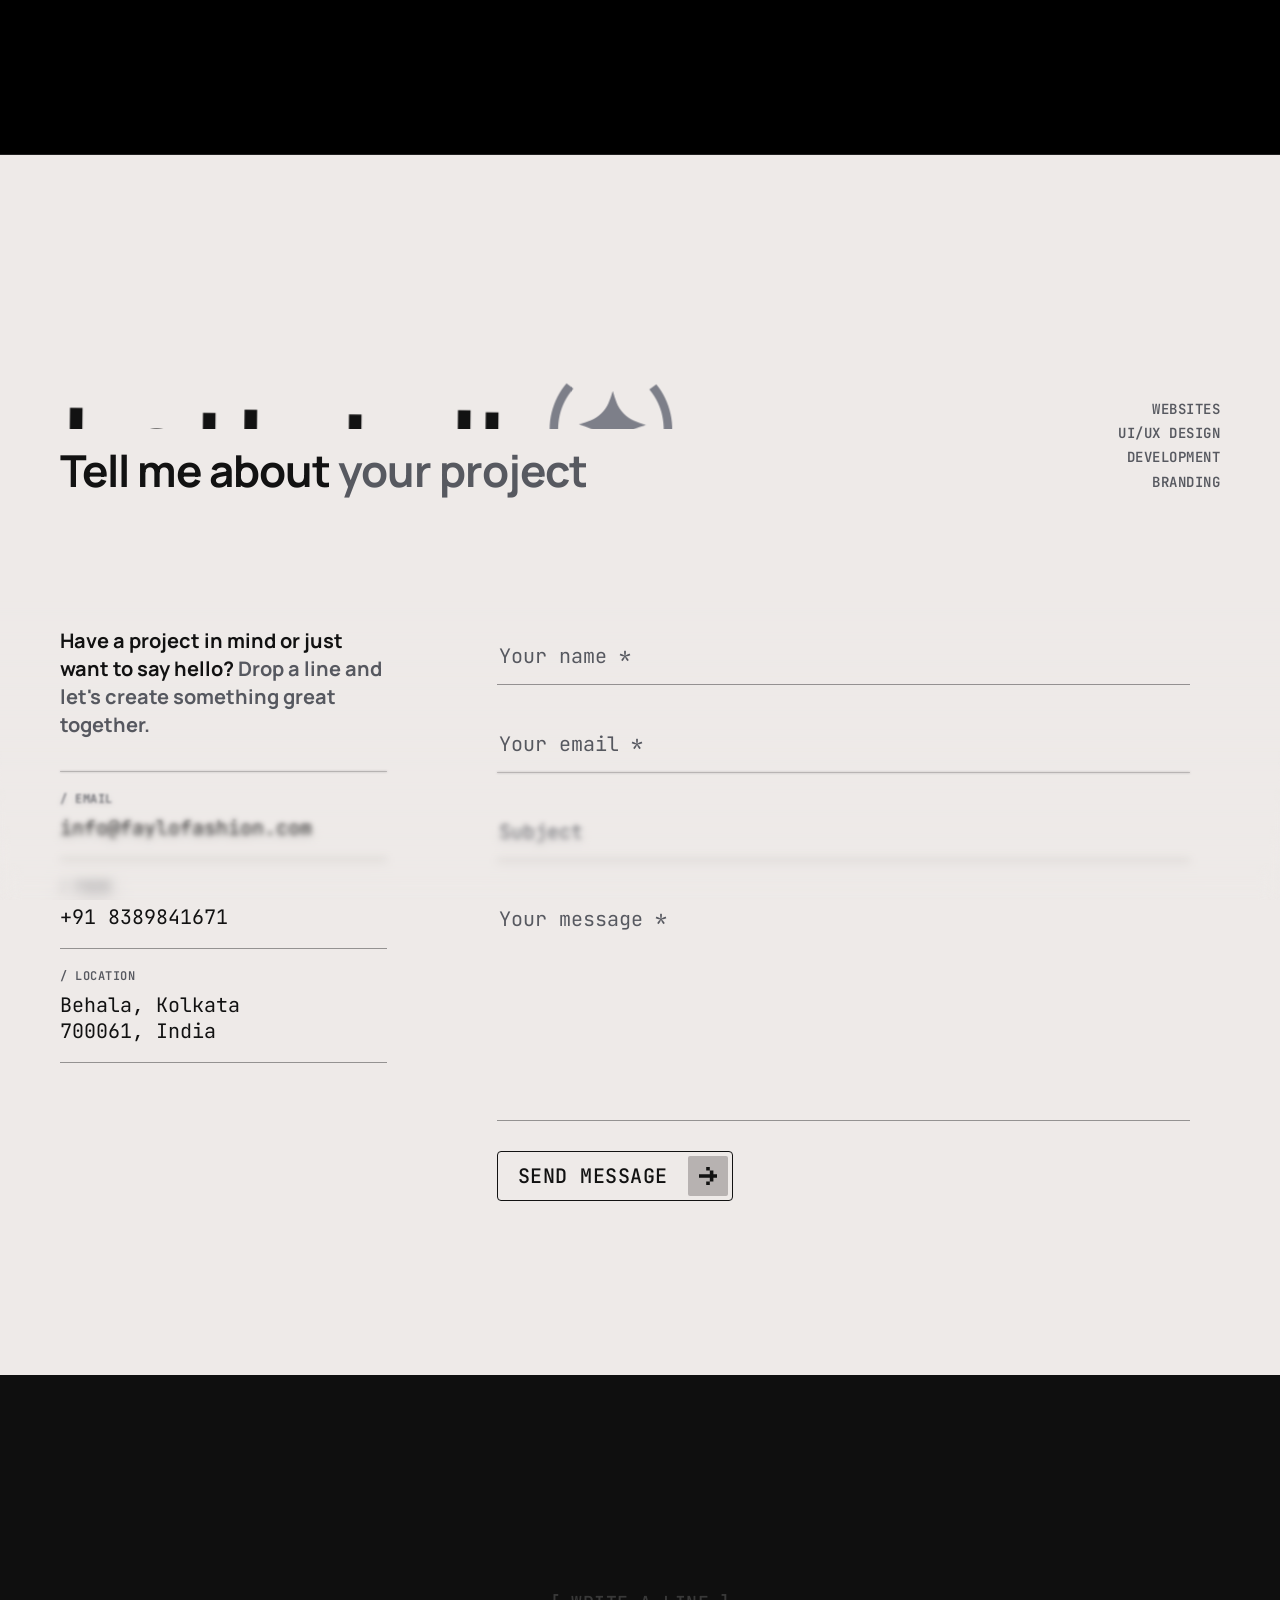
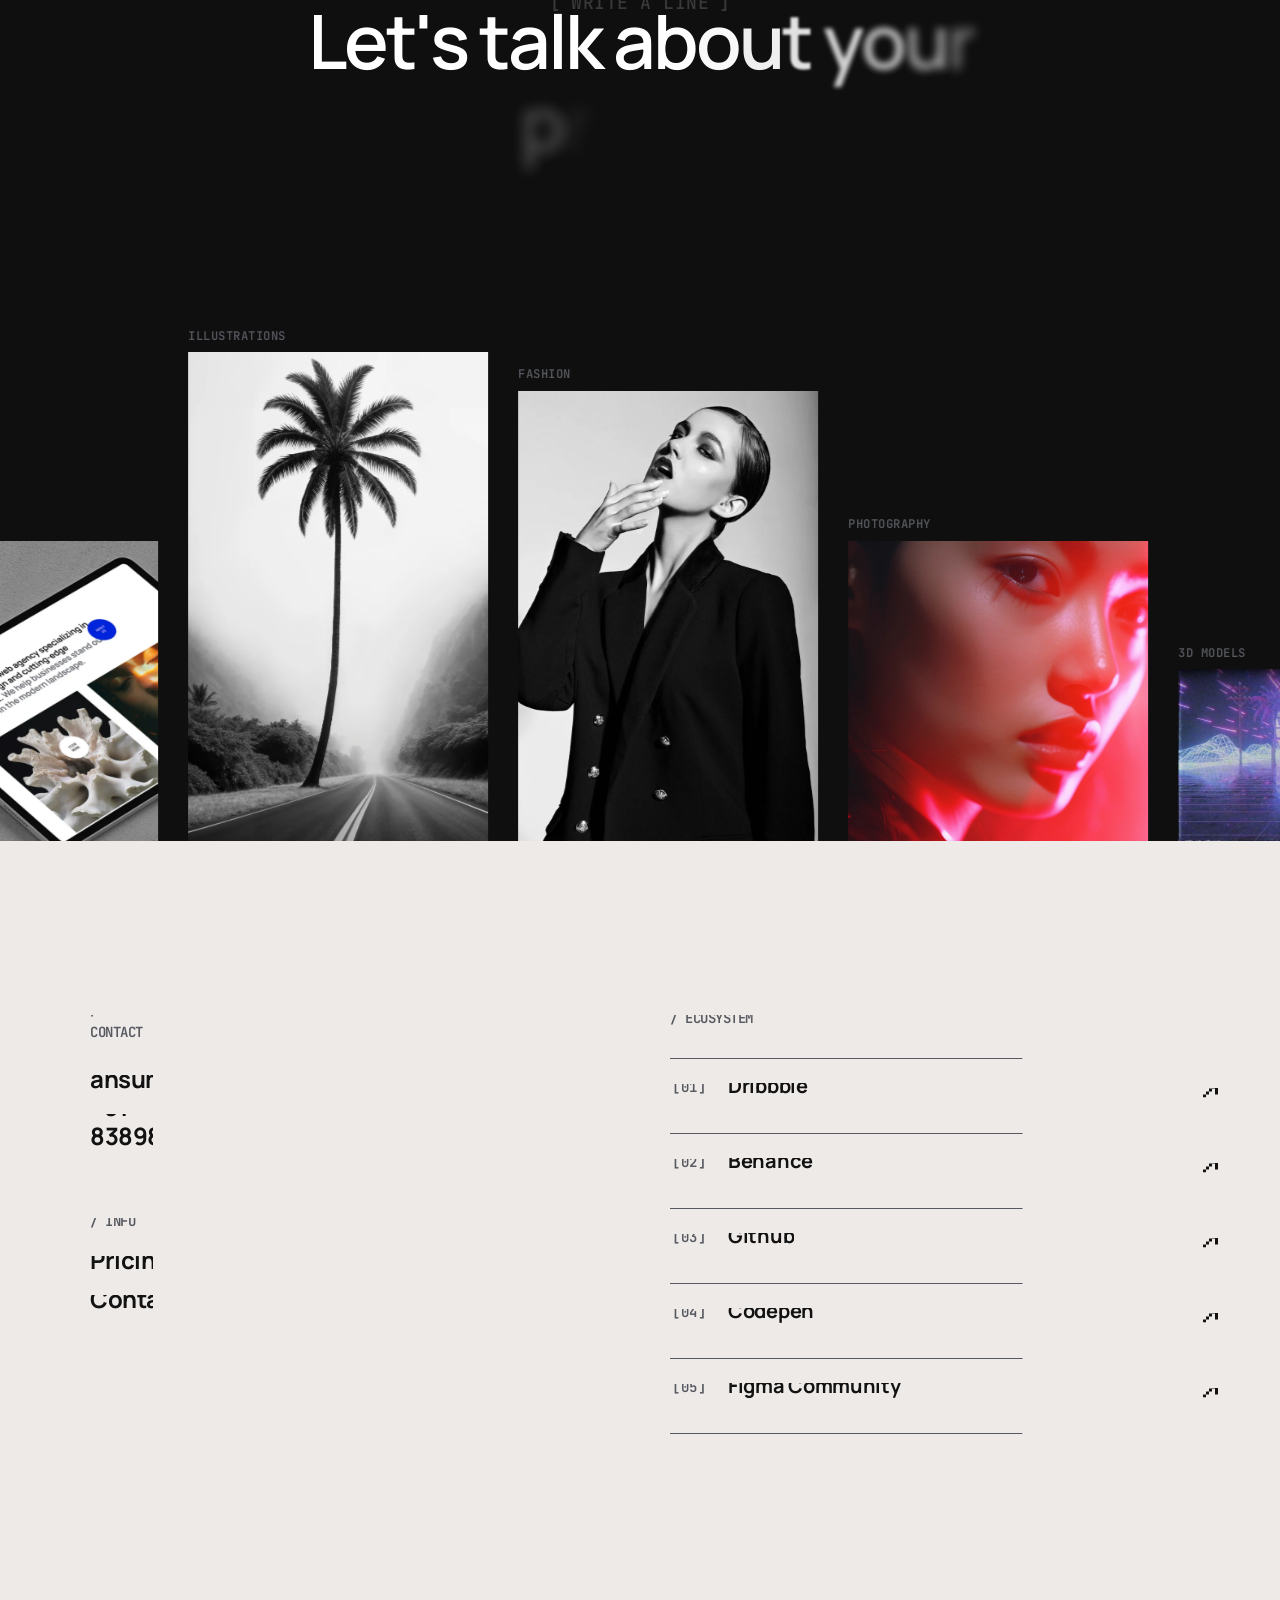
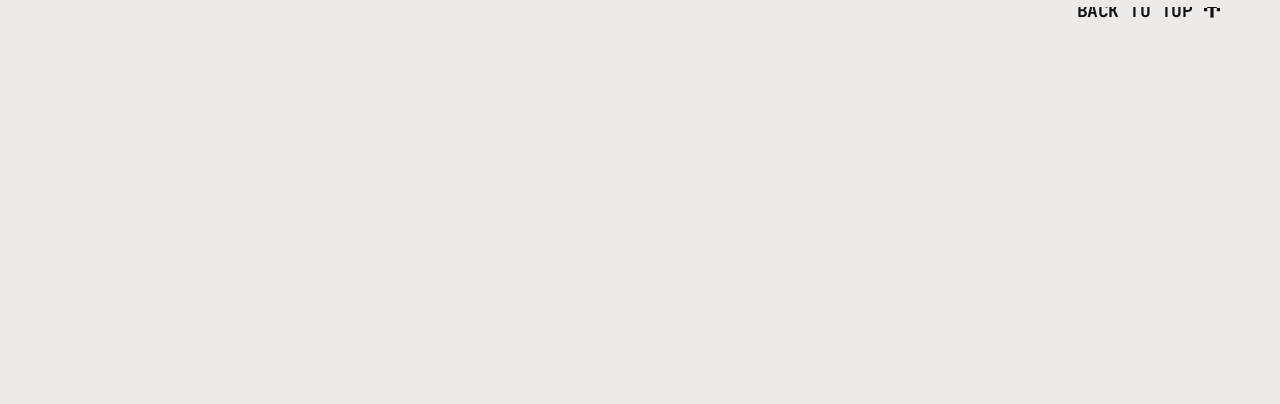
==== contact.html @ ee0f71ec "Reduce site to Home + Contact and add bot-protected PHP contact form - Remove dead links/blog sectio" ====
<!DOCTYPE html><html lang="en" dir="ltr"><head>
    <meta charset="UTF-8">

    <!-- Page Title -->
    <title>Contact — Ansuman Sahoo</title>

    <!-- Meta Tags -->
    <meta name="description" content="Stand out and express your uniqueness with Ansuman Sahoo - a vibrant and minimal HTML template for creatives, studios and freelancers. Impress your website visitors with a clean, stylish layout and stunning visuals.">
    <meta name="keywords" content="Ansuman, resume, portfolio, personal page, cv, template, one page, responsive, html5, css3, creative, clean">
    <meta name="author" content="Ansuman">

    <!-- Viewport Meta-->
    <meta http-equiv="X-UA-Compatible" content="IE=edge">
    <meta name="viewport" content="width=device-width, initial-scale=1.0, viewport-fit=cover">

    <!-- Template Favicon & Icons Start -->
    <link rel="icon" href="images/favicon.ico" sizes="any">
    <link rel="icon" href="images/icon.svg" type="image/svg+xml">
    <link rel="apple-touch-icon" href="images/apple-touch-icon.png">
    <link rel="manifest" href="img/favicon/manifest.webmanifest">
    <!-- Template Favicon & Icons End -->

    <!-- Facebook Metadata Start -->
    <meta property="og:image:height" content="1200">
    <meta property="og:image:width" content="1200">
    <meta property="og:title" content="My Portfolio - Ansuman Sahoo">
    <meta property="og:description" content="Stand out and express your uniqueness with Ansuman Sahoo - a vibrant and minimal HTML template for creatives, studios and freelancers. Impress your website visitors with a clean, stylish layout and stunning visuals.">
    <meta property="og:url" content="https://mixdesign.club/themeforest/Ansuman Sahoo">
    <meta property="og:image" content="images/og-image.jpg">
    <!-- Facebook Metadata End -->

    <!-- Template Styles Start -->
    <link rel="stylesheet" type="text/css" href="css/loader.css">
    <link rel="stylesheet" type="text/css" href="css/plugins.css">
    <link rel="stylesheet" type="text/css" href="css/main.css">
    <!-- Template Styles End -->

    <!-- Custom Browser Color Start -->
    <meta name="theme-color" media="(prefers-color-scheme: light)" content="#EEEAE8">
    <meta name="theme-color" media="(prefers-color-scheme: dark)" content="#0f0f0f">
    <meta name="msapplication-navbutton-color" content="#0f0f0f">
    <meta name="mobile-web-app-capable" content="yes">
    <meta name="apple-mobile-web-app-status-bar-style" content="black-translucent">
    <!-- Custom Browser Color End -->
     
  </head>

  <body>

    <!-- Loader Start -->
    <div class="mxd-page-transition"></div>
    <div class="mxd-loader">
      <div class="mxd-loader__top">
        <span>Ansuman Sahoo</span>
      </div>
      <div class="mxd-loader__images">
        <img src="images/loa_01.webp" alt="Ansuman Sahoo Template Loader Image">
        <img src="images/loa_02.webp" alt="Ansuman Sahoo Template Loader Image">
        <img src="images/loa_03.webp" alt="Ansuman Sahoo Template Loader Image">
        <img src="images/loa_04.webp" alt="Ansuman Sahoo Template Loader Image">
        <img src="images/loa_05.webp" alt="Ansuman Sahoo Template Loader Image">
        <img src="images/loa_06.webp" alt="Ansuman Sahoo Template Loader Image">
        <img src="images/loa_07.webp" alt="Ansuman Sahoo Template Loader Image">
      </div>
      <div class="mxd-loader__bottom">
        <div class="mxd-loader__count">
          <span class="count__text">0</span>
          <span class="count__percent">%</span>
        </div>
        <span class="mxd-loader__caption">Loading</span>
      </div>
    </div>
    <!-- Loader End -->

    <!-- Menu Hamburger Start -->
    <div class="mxd-menu__contain loading-fade">
      <div class="mxd-menu__toggle">
        <a href="#0" class="mxd-menu__hamburger" aria-label="Menu">
          <div class="hamburger__line"></div>
          <div class="hamburger__line"></div>
        </a>
      </div>
    </div>
    <!-- Menu Hamburger End -->

    <!-- Navigation Start -->
    <nav class="mxd-menu">
      <div class="mxd-menu__backdrop"></div>

      <!-- Menu Overlay Start -->
      <div class="mxd-menu__overlay">
        <div class="mxd-menu__content" data-lenis-prevent="">

          <!-- Menu Logo Start -->
          <div class="mxd-menu__logo">
            <a href="index.html" class="menu-logo">
              <!-- logo icon -->
              <svg class="menu-logo__image" xmlns="http://www.w3.org/2000/svg" version="1.1" viewBox="0 0 42.4 36">
                <path d="M25.8,13.8h2.8v5.5h-2.8v-5.5ZM13.8,16.6v2.8h2.8v-5.5h-2.8v2.8ZM32.2,0v2.8h-2.8V0h2.8ZM26.7,5.5h2.8v-2.8h-2.8v2.8ZM21.2,5.5h-5.5v2.8h11.1v-2.8h-5.5ZM12.8,2.8v2.8h2.8v-2.8h-2.8ZM10.1,0v2.8h2.8V0h-2.8ZM7.3,5.5v5.5h2.8V2.8h-2.8v2.8ZM4.5,13.8v2.8H0v2.8h2.8v2.8H0v2.8h2.8v11.1h2.8v-8.3h5.5v-2.8h-5.5v-8.3h1.9v-5.5h-2.9v2.8ZM35,5.5v-2.8h-2.8v8.3h2.8v-5.5ZM42.4,19.4v-2.8h-4.7v-5.5h-2.8v5.5h1.9v8.3h-5.5v2.8h5.5v8.3h2.8v-11.1h2.8v-2.8h-2.8v-2.8h2.8Z"></path>
              </svg>
              <!-- logo text -->
              <div class="menu-logo__text">
                <span>Ansuman</span>
                <span>Sahoo</span>
              </div>
            </a>
          </div>
          <!-- Menu Logo End -->

          <!-- Menu Media Start -->
          <div class="mxd-menu__media">
            <div class="menu-media__wrapper">
              <!-- <img src="img/gifs/dolores.gif" alt="Image"> -->
              <video preload="auto" autoplay="" muted="" loop="" playsinline="" poster="video/900x1280_menu.webp">
                <source type="video/mp4" src="media/900x1280_menu.mp4">
                <source type="video/webm" src="media/900x1280_menu.webm">
              </video>
            </div>
          </div>
          <!-- Menu Media End -->

          <!-- Main Navigation Start -->
          <div class="mxd-menu__navigation">
            <div class="mxd-menu__inner">
              <div class="mxd-menu__shadow shadow-top"></div>
              <div class="mxd-menu__caption">
                <p>🦄 Innovative design<br>and cutting-edge development</p>
              </div>
              <!-- left side -->
             
              <!-- right side -->
              <div class="mxd-menu__right">
                <div class="menu-contact">
                  <div class="menu-contact__item">
                    <ul class="menu-contact__list">
                      <li>
                        <a class="tag tag-m" href="mailto:ansuman8158@gmail.com?subject=Enquiry%20from%20your%20website">
                          <span class="mxd-scramble">ansuman8158@gmail.com</span>
                        </a>
                      </li>
                      <li>
                        <a class="tag tag-m" href="tel:+12127089400">
                          <span class="mxd-scramble">+91 8389841671</span>
                        </a>
                      </li>
                    </ul>
                  </div>
                  <div class="menu-contact__item">
                    <ul class="menu-contact__list">
                      <li>
                        <a class="tag tag-m" href="https://goo.gl/maps/nWXKpGaDPuyH6gxRA" target="_blank">
                          <span>Behala<br>Kolkata<br>700061</span>
                        </a>
                      </li>
                    </ul>
                  </div>
                  <div class="menu-contact__item">
                    <ul class="menu-contact__list">
                      <li>
                        <a class="tag tag-m" href="https://dribbble.com/" target="_blank"><span class="mxd-scramble">Dribbble</span></a>
                      </li>
                      <li>
                        <a class="tag tag-m" href="https://www.behance.net/" target="_blank"><span class="mxd-scramble">Behance</span></a>
                      </li>
                      <li>
                        <a class="tag tag-m" href="https://github.com/" target="_blank"><span class="mxd-scramble">Github</span></a>
                      </li>
                      <li>
                        <a class="tag tag-m" href="https://www.figma.com/community" target="_blank"><span class="mxd-scramble">Figma Community</span></a>
                      </li>
                      <li>
                        <a class="tag tag-m" href="https://codepen.io/" target="_blank"><span class="mxd-scramble">Codepen</span></a>
                      </li>
                    </ul>
                  </div>
                </div>
              </div>
              <!-- data bottom line -->
              <div class="mxd-menu__shadow"></div>
              <div class="mxd-menu__data">
                <div class="menu-data__left">
                  <p class="menu-data__text">
                    Made with
                    <svg xmlns="http://www.w3.org/2000/svg" version="1.1" viewBox="0 0 18 18">
                      <path d="M2.6,6.4v2.6H0V3.9h2.6v2.6ZM15.4,3.9v5.1h2.6V3.9h-2.6ZM12.9,11.6h2.6v-2.6h-2.6v2.6ZM2.6,9v2.6h2.6v-2.6h-2.6ZM10.3,14.1h2.6v-2.6h-2.6v2.6ZM5.1,11.6v2.6h2.6v-2.6h-2.6ZM7.7,3.9V1.3H2.6v2.6h5.1ZM15.4,3.9V1.3h-5.1v2.6h5.1ZM10.3,6.4v-2.6h-2.6v2.6h2.6ZM7.7,16.7h2.6v-2.6h-2.6v2.6Z"></path>
                    </svg>
                    <!-- <i class="ph-fill ph-heart t-additional"></i> -->
                    by
                    <a href="https://1.envato.market/EKA9WD" target="_blank">
                      <span class="mxd-scramble">Ansuman Sahoo</span>
                    </a>
                  </p>
                </div>
                <div class="menu-data__right">
                  <p class="menu-data__text">Copyright Ansuman Sahoo</p>
                  <p class="menu-data__text">©2026</p>
                </div>
              </div>
            </div>
            
          </div>
          <!-- Main Navigation End -->

        </div>
      </div>
      <!-- Menu Overlay End -->

    </nav>
    <!-- Navigation End -->

    <!-- Header Start -->
    <header id="header" class="mxd-header">
      <!-- header logo -->
      <div class="mxd-header__logo loading-fade">
        <a class="mxd-logo" href="index.html">
          <!-- logo icon -->
          <svg class="mxd-logo__image" xmlns="http://www.w3.org/2000/svg" version="1.1" viewBox="0 0 42.4 36">
            <path d="M25.8,13.8h2.8v5.5h-2.8v-5.5ZM13.8,16.6v2.8h2.8v-5.5h-2.8v2.8ZM32.2,0v2.8h-2.8V0h2.8ZM26.7,5.5h2.8v-2.8h-2.8v2.8ZM21.2,5.5h-5.5v2.8h11.1v-2.8h-5.5ZM12.8,2.8v2.8h2.8v-2.8h-2.8ZM10.1,0v2.8h2.8V0h-2.8ZM7.3,5.5v5.5h2.8V2.8h-2.8v2.8ZM4.5,13.8v2.8H0v2.8h2.8v2.8H0v2.8h2.8v11.1h2.8v-8.3h5.5v-2.8h-5.5v-8.3h1.9v-5.5h-2.9v2.8ZM35,5.5v-2.8h-2.8v8.3h2.8v-5.5ZM42.4,19.4v-2.8h-4.7v-5.5h-2.8v5.5h1.9v8.3h-5.5v2.8h5.5v8.3h2.8v-11.1h2.8v-2.8h-2.8v-2.8h2.8Z"></path>
          </svg>
          <!-- logo text -->
          <div class="mxd-logo__text">
            <span class="mxd-scramble">Ansuman
            </span>
            <span class="mxd-scramble">Sahoo
            </span>
          </div>
        </a>
      </div>
      <!-- header controls -->
      <div class="mxd-header__controls loading-fade">
        <a class="btn mxd-header__link slide-right-up" href="contact.html" aria-label="Say Hello">
          <span class="btn-caption mxd-scramble">Say Hello</span>
          <i>
            <svg xmlns="http://www.w3.org/2000/svg" version="1.1" viewBox="0 0 18 18">
              <path d="M18,0v14.4h-3.6v-7.2h-3.6v-3.6H3.6V0h14.4ZM7.2,10.8h3.6v-3.6h-3.6s0,3.6,0,3.6ZM3.6,14.4h3.6v-3.6h-3.6v3.6ZM0,18h3.6v-3.6H0v3.6Z"></path>
            </svg>
          </i>
          <!-- Phosphor icon -->
          <!-- <i class="ph-bold ph-arrow-up-right"></i> -->
        </a>
        <button id="color-switcher" class="btn mxd-color-switcher" type="button" role="switch" aria-label="light/dark mode" aria-checked="true"></button>
      </div>
    </header>
    <!-- Header End -->

    <!-- Page Content Start -->
    <main id="mxd-page-content" class="mxd-page-content inner-page-content">

      <!-- Blur Effect Start -->
      <div class="blur-container">
        <div class="blur-layer blur-1"></div>
        <div class="blur-layer blur-2"></div>
        <div class="blur-layer blur-3"></div>
        <div class="blur-layer blur-4"></div>
        <div class="blur-layer blur-5"></div>
        <div class="blur-layer blur-6"></div>
        <div class="blur-layer blur-7"></div>
        <div class="blur-layer blur-8"></div>
      </div>
      <!-- Blur Effect End -->

      <!-- Section - Inner Headline (Contact) Start -->
      <div class="mxd-section blur-section">
        <div class="mxd-container grid-l-container">

          <!-- Block - Inner Headline Start -->
          <div class="mxd-block loading-wrap">
            <div class="inner-headline margin-bottom-subtitle">
              <div class="container-fluid p-0">
                <div class="row g-0">
                  <div class="col-12 mxd-grid-item">
                    <!-- breadcrumbs -->
                    <div class="inner-headline__breadcrumbs loading-fade">
                      <div class="breadcrumbs__nav">
                        <span>
                          <a href="index.html">
                            <span class="mxd-scramble">Home</span>
                          </a>
                        </span>
                        <span class="current-item">Contact</span>
                      </div>
                    </div>
                  </div>
                  <div class="col-12">
                    <!-- content -->
                    <div class="inner-headline__content has-large-title">
                      <div class="container-fluid p-0">
                        <div class="row g-0">
                          <div class="col-12 col-xl-9 mxd-grid-item">
                            <div class="inner-headline__title pre-subtitle-large">
                              <h1 class="large loading-split">Let's talk<sup>(✦)</sup></h1>
                            </div>
                            <div class="inner-headline__subtitle loading-item">
                              <p>Tell me about <span>your project</span></p>
                            </div>
                          </div>
                          <div class="col-12 col-xl-3 mxd-grid-item">
                            <div class="inner-headline__tags align-end-desktop tags-large-subtitle">
                              <span class="tag tag-m meta-tag mxd-scramble loading-item">Websites</span>
                              <span class="tag tag-m meta-tag mxd-scramble loading-item">UI/UX Design</span>
                              <span class="tag tag-m meta-tag mxd-scramble loading-item">Development</span>
                              <span class="tag tag-m meta-tag mxd-scramble loading-item">Branding</span>
                            </div>
                          </div>
                        </div>
                      </div>
                    </div>
                  </div>
                </div>
              </div>
            </div>
          </div>
          <!-- Block - Inner Headline End -->

        </div>
      </div>
      <!-- Section - Inner Headline (Contact) End -->

      <!-- Section - Contact Form Start -->
      <div class="mxd-section blur-section padding-bottom-t-medium">
        <div class="mxd-container grid-l-container">

          <!-- Block - Contact Details + Form Start -->
          <div class="mxd-block">
            <div class="container-fluid p-0">
              <div class="row g-0">

                <!-- contact details -->
                <div class="col-12 col-xl-4 mxd-grid-item">
                  <div class="mxd-contact-details">
                    <p class="t-bold t-large mxd-split-lines loading-item">Have a project in mind or just want to say hello?
                      <span>Drop a line and let's create something great together.</span></p>
                    <ul class="mxd-contact-details__list">
                      <li class="loading-item">
                        <span class="tag tag-s tag-medium">/ Email</span>
                        <a class="contact-link slide-right-up" href="mailto:info@faylofashion.com">
                          <span class="mxd-scramble">info@faylofashion.com</span>
                        </a>
                      </li>
                      <li class="loading-item">
                        <span class="tag tag-s tag-medium">/ Phone</span>
                        <a class="contact-link slide-right-up" href="tel:+918389841671">
                          <span class="mxd-scramble">+91 8389841671</span>
                        </a>
                      </li>
                      <li class="loading-item">
                        <span class="tag tag-s tag-medium">/ Location</span>
                        <span class="contact-link">Behala, Kolkata<br>700061, India</span>
                      </li>
                    </ul>
                  </div>
                </div>

                <!-- form -->
                <div class="col-12 col-xl-8 mxd-grid-item">
                  <div class="mxd-form-container">
                    <form id="contact-form" class="form" action="contact.php" method="post" novalidate>
                      <div class="container-fluid p-0">
                        <div class="row g-0">
                          <div class="col-12 mxd-grid-item">
                            <input type="text" id="cf-name" name="name" placeholder="Your name *" required maxlength="100" autocomplete="name">
                          </div>
                          <div class="col-12 mxd-grid-item">
                            <input type="email" id="cf-email" name="email" placeholder="Your email *" required maxlength="150" autocomplete="email">
                          </div>
                          <div class="col-12 mxd-grid-item">
                            <input type="text" id="cf-subject" name="subject" placeholder="Subject" maxlength="150">
                          </div>
                          <div class="col-12 mxd-grid-item">
                            <textarea id="cf-message" name="message" placeholder="Your message *" required maxlength="3000"></textarea>
                          </div>
                          <div class="col-12 mxd-grid-item">
                            <button class="btn btn-default-icon btn-default-outline slide-right" type="submit" id="cf-submit">
                              <span class="btn-caption mxd-scramble">Send message</span>
                              <i class="btn-icon">
                                <svg xmlns="http://www.w3.org/2000/svg" version="1.1" viewBox="0 0 18 18">
                                  <path d="M10.8,0v3.6h-3.6V0h3.6ZM14.4,10.8h3.6v-3.6h-3.6v-3.6h-3.6v3.6H0v3.6h10.8v3.6h3.6v-3.6ZM10.8,14.4h-3.6v3.6h3.6v-3.6Z"></path>
                                </svg>
                              </i>
                            </button>
                          </div>
                        </div>
                      </div>

                      <!-- Bot protection: honeypot field (must stay empty) -->
                      <div class="mxd-hp" aria-hidden="true" style="position:absolute!important;left:-9999px!important;top:-9999px!important;width:1px;height:1px;overflow:hidden;opacity:0;pointer-events:none;">
                        <label>Do not fill this field
                          <input type="text" name="company" tabindex="-1" autocomplete="off">
                        </label>
                      </div>
                      <!-- Bot protection: stateless signed token injected by JS -->
                      <input type="hidden" name="token" id="cf-token" value="">
                    </form>

                    <!-- success / error reply -->
                    <div class="form__reply centered" id="cf-reply" role="status" aria-live="polite">
                      <span class="reply__icon" id="cf-reply-icon">
                        <svg xmlns="http://www.w3.org/2000/svg" width="60" height="60" version="1.1" viewBox="0 0 18 18">
                          <path fill="currentColor" d="M18,6.8h-4.5v4.5h-4.5v4.5h-4.5v-4.5h4.5v-4.5h4.5V2.3h4.5v4.5ZM0,6.7v4.5h4.5v-4.5H0Z"></path>
                        </svg>
                      </span>
                      <p class="reply__title" id="cf-reply-title">Thank you!</p>
                      <p class="reply__text" id="cf-reply-text">Your message has been sent. I'll get back to you shortly.</p>
                    </div>
                  </div>
                </div>

              </div>
            </div>
          </div>
          <!-- Block - Contact Details + Form End -->

        </div>
      </div>
      <!-- Section - Contact Form End -->

      <!-- Section - CTA with Marquee Start -->
      <div class="mxd-section blur-section bg-color-opposite">
        <div class="mxd-container fullwidth-container">

          <!-- Block - CTA with Matter.js Objects Start -->
          <div class="mxd-block">
            <div class="mxd-promo transparent">
              <div class="mxd-promo__wrap auto-height">
                <!-- content -->
                <div class="mxd-promo__content">
                  <div class="mxd-promo__btngroup anim-uni-in-up">
                    <a class="btn btn-line btn-line-opposite" href="contact.html">
                      <span class="btn-caption mxd-scramble">Write a line</span>
                    </a>
                  </div>
                  <div class="mxd-promo__caption">
                    <a class="active-cursor-accent" data-cursor-text="Contact Us" href="contact.html">
                      <h2 class="reveal-type opposite">Let's talk about your project</h2>
                    </a>
                  </div>
                </div>
                <!-- marquee -->
                <div class="mxd-promo__marquee">
                  
                  <!-- Marquee Divider Start -->
                  <div class="marquee marquee-left--gsap">
                    <div class="marquee__toleft marquee__images">
                      <!-- single item -->
                      <div class="marquee__item item-imageblock">
                        <div class="marquee__tags">
                          <span class="tag tag-s tag-medium mxd-scramble">Photography</span>
                        </div>
                        <div class="marquee__image">
                          <img src="images/mar_01.webp" alt="">
                        </div>
                      </div>
                      <!-- single item -->
                      <div class="marquee__item item-imageblock">
                        <div class="marquee__tags">
                          <span class="tag tag-s tag-medium mxd-scramble">3D Models</span>
                        </div>
                        <div class="marquee__image">
                          <img src="images/mar_02.webp" alt="">
                        </div>
                      </div>
                      <!-- single item -->
                      <div class="marquee__item item-imageblock">
                        <div class="marquee__tags">
                          <span class="tag tag-s tag-medium mxd-scramble">Development</span>
                        </div>
                        <div class="marquee__image">
                          <img src="images/mar_03.webp" alt="">
                        </div>
                      </div>
                      <!-- single item -->
                      <div class="marquee__item item-imageblock">
                        <div class="marquee__tags">
                          <span class="tag tag-s tag-medium mxd-scramble">Illustrations</span>
                        </div>
                        <div class="marquee__image">
                          <img src="images/mar_04.webp" alt="">
                        </div>
                      </div>
                      <!-- single item -->
                      <div class="marquee__item item-imageblock">
                        <div class="marquee__tags">
                          <span class="tag tag-s tag-medium mxd-scramble">Fashion</span>
                        </div>
                        <div class="marquee__image">
                          <img src="images/mar_05.webp" alt="">
                        </div>
                      </div>
                      <!-- single item -->
                      <div class="marquee__item item-imageblock">
                        <div class="marquee__tags">
                          <span class="tag tag-s tag-medium mxd-scramble">Digital Art</span>
                        </div>
                        <div class="marquee__image">
                          <img src="images/mar_06.webp" alt="">
                        </div>
                      </div>
                      <!-- single item -->
                      <div class="marquee__item item-imageblock">
                        <div class="marquee__tags">
                          <span class="tag tag-s tag-medium mxd-scramble">Packaging</span>
                        </div>
                        <div class="marquee__image">
                          <img src="images/mar_07.webp" alt="">
                        </div>
                      </div>
                      <!-- single item -->
                      <div class="marquee__item item-imageblock">
                        <div class="marquee__tags">
                          <span class="tag tag-s tag-medium mxd-scramble">Motion</span>
                        </div>
                        <div class="marquee__image">
                          <img src="images/mar_08.webp" alt="">
                        </div>
                      </div>
                      <!-- single item -->
                      <div class="marquee__item item-imageblock">
                        <div class="marquee__tags">
                          <span class="tag tag-s tag-medium mxd-scramble">Illustrations</span>
                        </div>
                        <div class="marquee__image">
                          <img src="images/mar_09.webp" alt="">
                        </div>
                      </div>
                      <!-- single item -->
                      <div class="marquee__item item-imageblock">
                        <div class="marquee__tags">
                          <span class="tag tag-s tag-medium mxd-scramble">Video Production</span>
                        </div>
                        <div class="marquee__image">
                          <img src="images/mar_10.webp" alt="">
                        </div>
                      </div>
                      <!-- single item -->
                      <div class="marquee__item item-imageblock">
                        <div class="marquee__tags">
                          <span class="tag tag-s tag-medium mxd-scramble">Photography</span>
                        </div>
                        <div class="marquee__image">
                          <img src="images/mar_01.webp" alt="">
                        </div>
                      </div>
                      <!-- single item -->
                      <div class="marquee__item item-imageblock">
                        <div class="marquee__tags">
                          <span class="tag tag-s tag-medium mxd-scramble">3D Models</span>
                        </div>
                        <div class="marquee__image">
                          <img src="images/mar_02.webp" alt="">
                        </div>
                      </div>
                      <!-- single item -->
                      <div class="marquee__item item-imageblock">
                        <div class="marquee__tags">
                          <span class="tag tag-s tag-medium mxd-scramble">Development</span>
                        </div>
                        <div class="marquee__image">
                          <img src="images/mar_03.webp" alt="">
                        </div>
                      </div>
                      <!-- single item -->
                      <div class="marquee__item item-imageblock">
                        <div class="marquee__tags">
                          <span class="tag tag-s tag-medium mxd-scramble">Illustrations</span>
                        </div>
                        <div class="marquee__image">
                          <img src="images/mar_04.webp" alt="">
                        </div>
                      </div>
                      <!-- single item -->
                      <div class="marquee__item item-imageblock">
                        <div class="marquee__tags">
                          <span class="tag tag-s tag-medium mxd-scramble">Fashion</span>
                        </div>
                        <div class="marquee__image">
                          <img src="images/mar_05.webp" alt="">
                        </div>
                      </div>
                    </div>
                  </div>
                  <!-- Marquee Divider End -->
                  
                </div>
              </div>
            </div>
          </div>
          <!-- Block - CTA with Matter.js Objects End -->

        </div>
      </div>
      <!-- Section - CTA with Marquee End -->

    </main>
    <!-- Page Content End -->

    <!-- Footer Start -->
    <footer id="mxd-footer" class="mxd-footer blur-section">
      <div class="mxd-container grid-l-container">

        <!-- Footer Block - Navigation v2 Start -->
        <div class="mxd-block">
          <div class="container-fluid p-0">
            <div class="row g-0">
              <div class="col-12 col-xl-6 mxd-footer__item">
                <nav class="mxd-footer__nav02">
                  <div class="container-fluid p-0">
                    <div class="row g-0">
                      <div class="col-12 col-md-6 mxd-footer-nav02__item mxd-grid-item">
                        <div class="mxd-footer-nav02__block">
                          <div class="mxd-footer-nav02__title">
                            <p class="footer-data anim-uni-slide-down">
                              
                      </p><div class="col-12 col-md-6 mxd-footer-nav02__item mxd-grid-item">
                        <div class="mxd-footer-nav02__block">
                          <div class="mxd-footer-nav02__title">
                            <p class="footer-data anim-uni-slide-down">
                              <span>/ Contact</span>
                            </p>
                          </div>
                          <div class="mxd-footer-nav02__list">
                            <ul>
                              <li>
                                <a class="anim-uni-slide-down" href="mailto:ansuman8158@gmail.com?subject=Enquiry%20from%20your%20website">
                                  <span>ansuman8158@gmail.com</span>
                                </a>
                              </li>
                              <li>
                                <a class="anim-uni-slide-down" href="tel:+12127089400">
                                  <span>+91 8389841671</span>
                                </a>
                              </li>
                            </ul>
                          </div>
                        </div>
                        <div class="mxd-footer-nav02__block">
                          <div class="mxd-footer-nav02__title">
                            <p class="footer-data anim-uni-slide-down">
                              <span>/ Info</span>
                            </p>
                          </div>
                          <div class="mxd-footer-nav02__list">
                            <ul>
                              <li>
                                <a class="anim-uni-slide-down" href="index.html"><span>Pricing</span></a>
                              </li>
                              <li>
                                <a class="anim-uni-slide-down" href="contact.html"><span>Contact</span></a>
                              </li>
                            </ul>
                          </div>
                        </div>
                      </div>
                    </div>
                  </div>
                </div></div></div></nav>
              </div>
              <div class="col-12 col-xl-6 mxd-footer__item mxd-grid-item">
                <div class="mxd-footer__socials-list">
                  <div class="container-fluid p-0">
                    <div class="row g-0">
                      <div class="col-12 mxd-footer-nav02__item">
                        <div class="mxd-footer-nav02__block">
                          <div class="mxd-footer-nav02__title">
                            <p class="footer-data anim-uni-slide-down">
                              <span>/ Ecosystem</span>
                            </p>
                          </div>
                          <div class="mxd-footer-nav02__list">
                            <a class="socials-list__item slide-right-up" href="https://dribbble.com/" target="_blank">
                              <div class="socials-list__divider divider-top anim-uni-clip-in"></div>
                              <div class="socials-list__info">
                                <div class="socials-list__number anim-uni-slide-down">
                                  <span>[01]</span>
                                </div>
                                <div class="socials-list__name anim-uni-slide-down">
                                  <span>Dribbble</span>
                                </div>
                              </div>
                              <div class="socials-list__arrow anim-uni-slide-down">
                                <i>
                                  <svg version="1.1" xmlns="http://www.w3.org/2000/svg" xmlns:xlink="http://www.w3.org/1999/xlink" x="0px" y="0px" viewBox="0 0 18 18" style="enable-background:new 0 0 18 18;" xml:space="preserve">
                                  <path d="M18,0v14.4h-3.6V7.2h-3.6V3.6H3.6V0H18z M7.2,10.8h3.6V7.2H7.2C7.2,7.2,7.2,10.8,7.2,10.8z M3.6,14.4h3.6v-3.6H3.6V14.4z
                                    M0,18h3.6v-3.6H0V18z"></path>
                                  </svg>
                                </i>
                              </div>
                              <div class="socials-list__divider divider-bottom anim-uni-clip-in"></div>
                            </a>
                            <a class="socials-list__item slide-right-up" href="https://www.behance.net/" target="_blank">
                              <div class="socials-list__divider divider-top anim-uni-clip-in"></div>
                              <div class="socials-list__info">
                                <div class="socials-list__number anim-uni-slide-down">
                                  <span>[02]</span>
                                </div>
                                <div class="socials-list__name anim-uni-slide-down">
                                  <span>Behance</span>
                                </div>
                              </div>
                              <div class="socials-list__arrow anim-uni-slide-down">
                                <i>
                                  <svg version="1.1" xmlns="http://www.w3.org/2000/svg" xmlns:xlink="http://www.w3.org/1999/xlink" x="0px" y="0px" viewBox="0 0 18 18" style="enable-background:new 0 0 18 18;" xml:space="preserve">
                                  <path d="M18,0v14.4h-3.6V7.2h-3.6V3.6H3.6V0H18z M7.2,10.8h3.6V7.2H7.2C7.2,7.2,7.2,10.8,7.2,10.8z M3.6,14.4h3.6v-3.6H3.6V14.4z
                                    M0,18h3.6v-3.6H0V18z"></path>
                                  </svg>
                                </i>
                              </div>
                              <div class="socials-list__divider divider-bottom anim-uni-clip-in"></div>
                            </a>
                            <a class="socials-list__item slide-right-up" href="https://github.com/" target="_blank">
                              <div class="socials-list__divider divider-top anim-uni-clip-in"></div>
                              <div class="socials-list__info">
                                <div class="socials-list__number anim-uni-slide-down">
                                  <span>[03]</span>
                                </div>
                                <div class="socials-list__name anim-uni-slide-down">
                                  <span>Github</span>
                                </div>
                              </div>
                              <div class="socials-list__arrow anim-uni-slide-down">
                                <i>
                                  <svg version="1.1" xmlns="http://www.w3.org/2000/svg" xmlns:xlink="http://www.w3.org/1999/xlink" x="0px" y="0px" viewBox="0 0 18 18" style="enable-background:new 0 0 18 18;" xml:space="preserve">
                                  <path d="M18,0v14.4h-3.6V7.2h-3.6V3.6H3.6V0H18z M7.2,10.8h3.6V7.2H7.2C7.2,7.2,7.2,10.8,7.2,10.8z M3.6,14.4h3.6v-3.6H3.6V14.4z
                                    M0,18h3.6v-3.6H0V18z"></path>
                                  </svg>
                                </i>
                              </div>
                              <div class="socials-list__divider divider-bottom anim-uni-clip-in"></div>
                            </a>
                            <a class="socials-list__item slide-right-up" href="https://codepen.io/" target="_blank">
                              <div class="socials-list__divider divider-top anim-uni-clip-in"></div>
                              <div class="socials-list__info">
                                <div class="socials-list__number anim-uni-slide-down">
                                  <span>[04]</span>
                                </div>
                                <div class="socials-list__name anim-uni-slide-down">
                                  <span>Codepen</span>
                                </div>
                              </div>
                              <div class="socials-list__arrow anim-uni-slide-down">
                                <i>
                                  <svg version="1.1" xmlns="http://www.w3.org/2000/svg" xmlns:xlink="http://www.w3.org/1999/xlink" x="0px" y="0px" viewBox="0 0 18 18" style="enable-background:new 0 0 18 18;" xml:space="preserve">
                                  <path d="M18,0v14.4h-3.6V7.2h-3.6V3.6H3.6V0H18z M7.2,10.8h3.6V7.2H7.2C7.2,7.2,7.2,10.8,7.2,10.8z M3.6,14.4h3.6v-3.6H3.6V14.4z
                                    M0,18h3.6v-3.6H0V18z"></path>
                                  </svg>
                                </i>
                              </div>
                              <div class="socials-list__divider divider-bottom anim-uni-clip-in"></div>
                            </a>
                            <a class="socials-list__item slide-right-up" href="https://www.figma.com/community" target="_blank">
                              <div class="socials-list__divider divider-top anim-uni-clip-in"></div>
                              <div class="socials-list__info">
                                <div class="socials-list__number anim-uni-slide-down">
                                  <span>[05]</span>
                                </div>
                                <div class="socials-list__name anim-uni-slide-down">
                                  <span>Figma Community</span>
                                </div>
                              </div>
                              <div class="socials-list__arrow anim-uni-slide-down">
                                <i>
                                  <svg version="1.1" xmlns="http://www.w3.org/2000/svg" xmlns:xlink="http://www.w3.org/1999/xlink" x="0px" y="0px" viewBox="0 0 18 18" style="enable-background:new 0 0 18 18;" xml:space="preserve">
                                  <path d="M18,0v14.4h-3.6V7.2h-3.6V3.6H3.6V0H18z M7.2,10.8h3.6V7.2H7.2C7.2,7.2,7.2,10.8,7.2,10.8z M3.6,14.4h3.6v-3.6H3.6V14.4z
                                    M0,18h3.6v-3.6H0V18z"></path>
                                  </svg>
                                </i>
                              </div>
                              <div class="socials-list__divider divider-bottom anim-uni-clip-in"></div>
                            </a>
                          </div>
                        </div>
                      </div>
                    </div>
                  </div>
                </div>
              </div>
            </div>
          </div>
        </div>
        <!-- Footer Block - Navigation v2 End -->

        <!-- Footer Block - Controls Start -->
        <div class="mxd-block">
          <div class="container-fluid p-0">
            <div class="row g-0">
              <div class="col-12 col-xl-6 mxd-footer__item"></div>
              <div class="col-12 col-xl-6 mxd-footer__item mxd-grid-item">
                <div class="mxd-footer__controls-middle">
                  <div class="anim-uni-slide-down">
                    <a id="to-top" class="btn btn-line-icon btn-line-default slide-up" href="#">
                      <span class="btn-caption mxd-scramble">Back to Top</span>
                      <i>
                        <svg version="1.1" xmlns="http://www.w3.org/2000/svg" xmlns:xlink="http://www.w3.org/1999/xlink" x="0px" y="0px" viewBox="0 0 18 18" style="enable-background:new 0 0 18 18;" xml:space="preserve">
                        <path d="M0,7.2h3.6v3.6H0V7.2z M10.8,3.6V0H7.2v3.6H3.6v3.6h3.6V18h3.6V7.2h3.6V3.6H10.8z M14.4,7.2v3.6H18V7.2H14.4z"></path>
                        </svg>
                      </i>
                    </a>
                  </div>
                </div>
              </div>
            </div>
          </div>
        </div>
        <!-- Footer Block - Controls End -->

        <!-- Footer Block - Fullwidth Text Start -->
        <div class="mxd-block">
          <div class="mxd-footer__fw-mark mxd-grid-item">
            <div class="fw-mark__wrap">
              <div class="fw-mark__content">
                <span class="anim-uni-chars">Ansuman Sahoo</span>
              </div>
            </div>
          </div>
        </div>
        <!-- Footer Block - Fullwidth Text End -->

        <!-- Footer Block - Data Start -->
        <div class="mxd-block">
          <div class="mxd-footer__data">
            <div class="container-fluid p-0">
              <div class="row g-0">
                <div class="col-12 col-xl-6 mxd-footer__item mxd-grid-item">
                  <div class="mxd-footer__data-item anim-uni-fade-in">
                    <p class="footer-data">
                      <span>Copyright Ansuman Sahoo. All rights reserved</span>
                    </p>
                  </div>
                </div>
                <div class="col-12 col-xl-6 mxd-footer__item">
                  <div class="container-fluid p-0">
                    <div class="row g-0">
                      <div class="col-12 col-xl-6 mxd-grid-item">
                        <div class="mxd-footer__data-item anim-uni-fade-in">
                          <p class="footer-data">
                            <span>
                              HTML Template by 
                              <a href="https://1.envato.market/EKA9WD" target="_blank">
                                <span class="mxd-scramble">Ansuman Sahoo</span>
                              </a>
                            </span>
                          </p>
                        </div>
                      </div>
                      <div class="col-12 col-xl-6 mxd-grid-item">
                        <div class="mxd-footer__data-item anim-uni-fade-in justify-end">
                          <p class="footer-data">
                            <span>©2026</span>
                          </p>
                        </div>
                      </div>
                    </div>
                  </div>
                </div>
              </div>
            </div>
          </div>
        </div>
        <!-- Footer Block - Data End -->

      </div>
    </footer>
    <!-- Footer End -->

    <!-- To Top Button Start -->
    <!-- <a href="#0" id="to-top" class="btn btn-to-top slide-up anim-no-delay">
      <i class="ph ph-arrow-up"></i>
    </a> -->
    <!-- To Top Button End -->

    <div id="mxd-cursor" class="mxd-cursor">
      <div id="mxd-cursor__dot" class="mxd-cursor__dot"></div>
      <p id="mxd-cursor__text" class="mxd-cursor__text"></p>
      <div id="mxd-cursor__image" class="mxd-cursor__image"></div>
    </div>

    <!-- Load Scripts Start -->
    <script src="js/libs.min.js"></script>
    <script src="js/app.js"></script>
    <script src="js/contact.js"></script>
    <!-- Load Scripts End -->
    
  

</body></html>
---- css/loader.css ----
/*! ------------------------------------------------
 * Project Name: Azurio - Digital Agency & Personal Portfolio HTML Template
 * Project Description: Stand out and express your uniqueness with Azurio - a vibrant and minimal HTML template for creatives, studios and freelancers. Impress your website visitors with a clean, stylish layout and stunning visuals.
 * Tags: mix_design, resume, portfolio, personal page, cv, template, one page, responsive, html5, css3, creative, clean, agency, studio 
 * Version: 1.0.0
 * Build Date: March 2026
 * Last Update: March 2026
 * This product is available exclusively on Themeforest
 * Author: mix_design
 * Author URI: https://themeforest.net/user/mix_design */
/*! File name: loader.css
 * ------------------------------------------------
 *
 * ------------------------------------------------
 * Table of Contents
 * ------------------------------------------------
 *  01. Loader
 * ------------------------------------------------
 * Table of Contents End
 * ------------------------------------------------ */
.mxd-page-transition {
  position: fixed;
  top: 0;
  right: 0;
  bottom: 0;
  left: 0;
  width: 100%;
  height: 100%;
  display: -webkit-box;
  display: -moz-box;
  display: -ms-flexbox;
  display: flex;
  -webkit-box-pack: center;
     -moz-box-pack: center;
      -ms-flex-pack: center;
          justify-content: center;
  -webkit-box-align: center;
     -moz-box-align: center;
      -ms-flex-align: center;
          align-items: center;
  background-color: #000000;
  -webkit-transform: translateY(0%);
     -moz-transform: translateY(0%);
      -ms-transform: translateY(0%);
          transform: translateY(0%);
  will-change: transform;
  z-index: 999;
}

.mxd-loader {
  position: fixed;
  top: 0;
  right: 0;
  bottom: 0;
  left: 0;
  width: 100%;
  height: 100%;
  display: -webkit-box;
  display: -moz-box;
  display: -ms-flexbox;
  display: flex;
  -webkit-box-pack: center;
     -moz-box-pack: center;
      -ms-flex-pack: center;
          justify-content: center;
  -webkit-box-align: center;
     -moz-box-align: center;
      -ms-flex-align: center;
          align-items: center;
  z-index: 1000;
  font: normal 600 1.4rem/1.6 "JetBrains Mono", sans-serif;
  text-transform: uppercase;
  letter-spacing: 0.05rem;
  color: #e3e3f0;
  display: none;
}

.mxd-loader__top {
  position: absolute;
  top: 0;
  left: 0;
  width: 100%;
  padding: 3rem;
  display: -webkit-box;
  display: -moz-box;
  display: -ms-flexbox;
  display: flex;
  -webkit-box-pack: center;
     -moz-box-pack: center;
      -ms-flex-pack: center;
          justify-content: center;
  -webkit-box-align: center;
     -moz-box-align: center;
      -ms-flex-align: center;
          align-items: center;
  opacity: 1;
  will-change: opacity;
}

.mxd-loader__bottom {
  position: absolute;
  bottom: 0;
  left: 0;
  width: 100%;
  padding: 3rem;
  display: -webkit-box;
  display: -moz-box;
  display: -ms-flexbox;
  display: flex;
  -webkit-box-orient: vertical;
  -webkit-box-direction: normal;
     -moz-box-orient: vertical;
     -moz-box-direction: normal;
      -ms-flex-direction: column;
          flex-direction: column;
  -webkit-box-pack: center;
     -moz-box-pack: center;
      -ms-flex-pack: center;
          justify-content: center;
  -webkit-box-align: center;
     -moz-box-align: center;
      -ms-flex-align: center;
          align-items: center;
  opacity: 1;
  will-change: opacity;
}

.mxd-loader__images {
  position: relative;
  width: 200px;
  height: 200px;
  clip-path: polygon(100% 100%, 100% 100%, 0% 100%, 0% 100%);
  will-change: clip-path;
}
.mxd-loader__images img {
  display: block;
  position: absolute;
  width: 100%;
  height: 100%;
  -o-object-fit: cover;
     object-fit: cover;
  opacity: 0;
  will-change: opacity;
  -webkit-backface-visibility: hidden;
     -moz-backface-visibility: hidden;
          backface-visibility: hidden;
  -webkit-transform: translateZ(0);
     -moz-transform: translateZ(0);
          transform: translateZ(0);
}
.mxd-loader__images img:first-child {
  opacity: 1;
}
@media only screen and (min-width: 1600px) {
  .mxd-loader__images {
    width: 300px;
    height: 300px;
  }
}
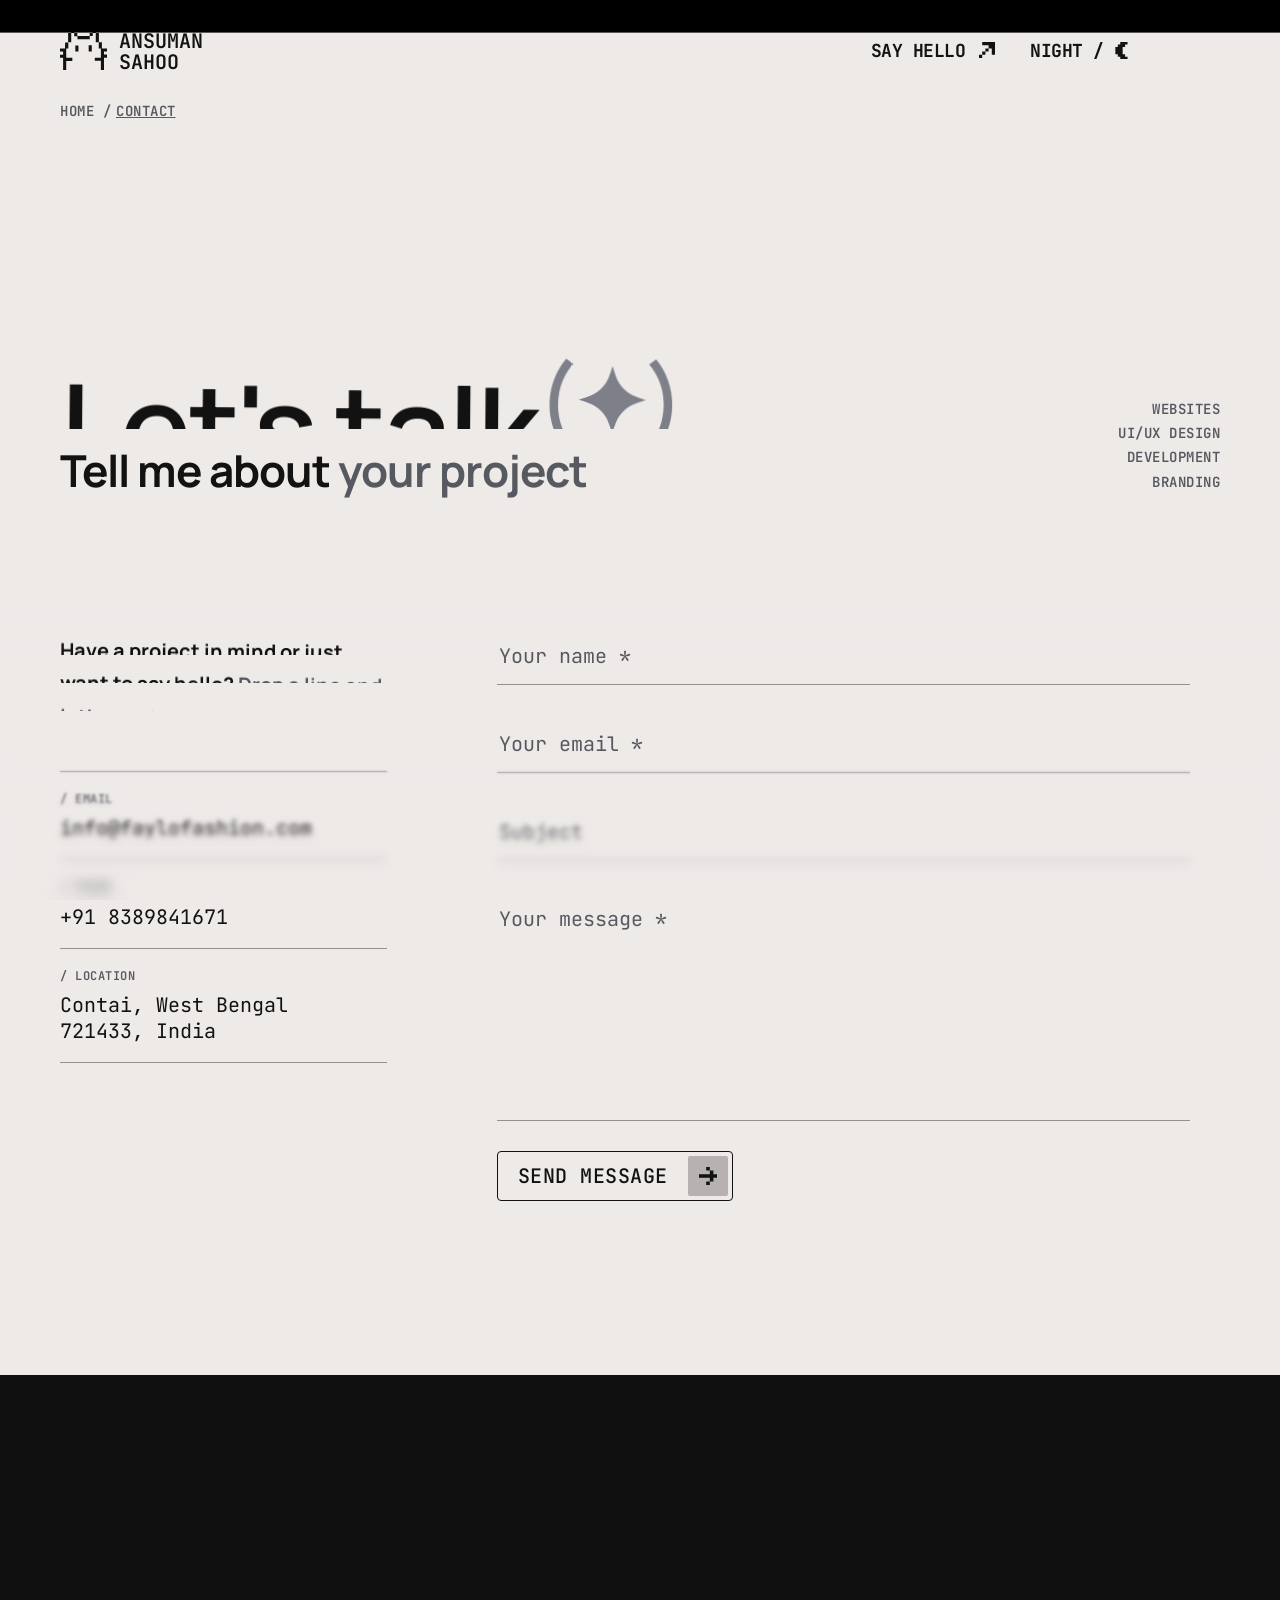
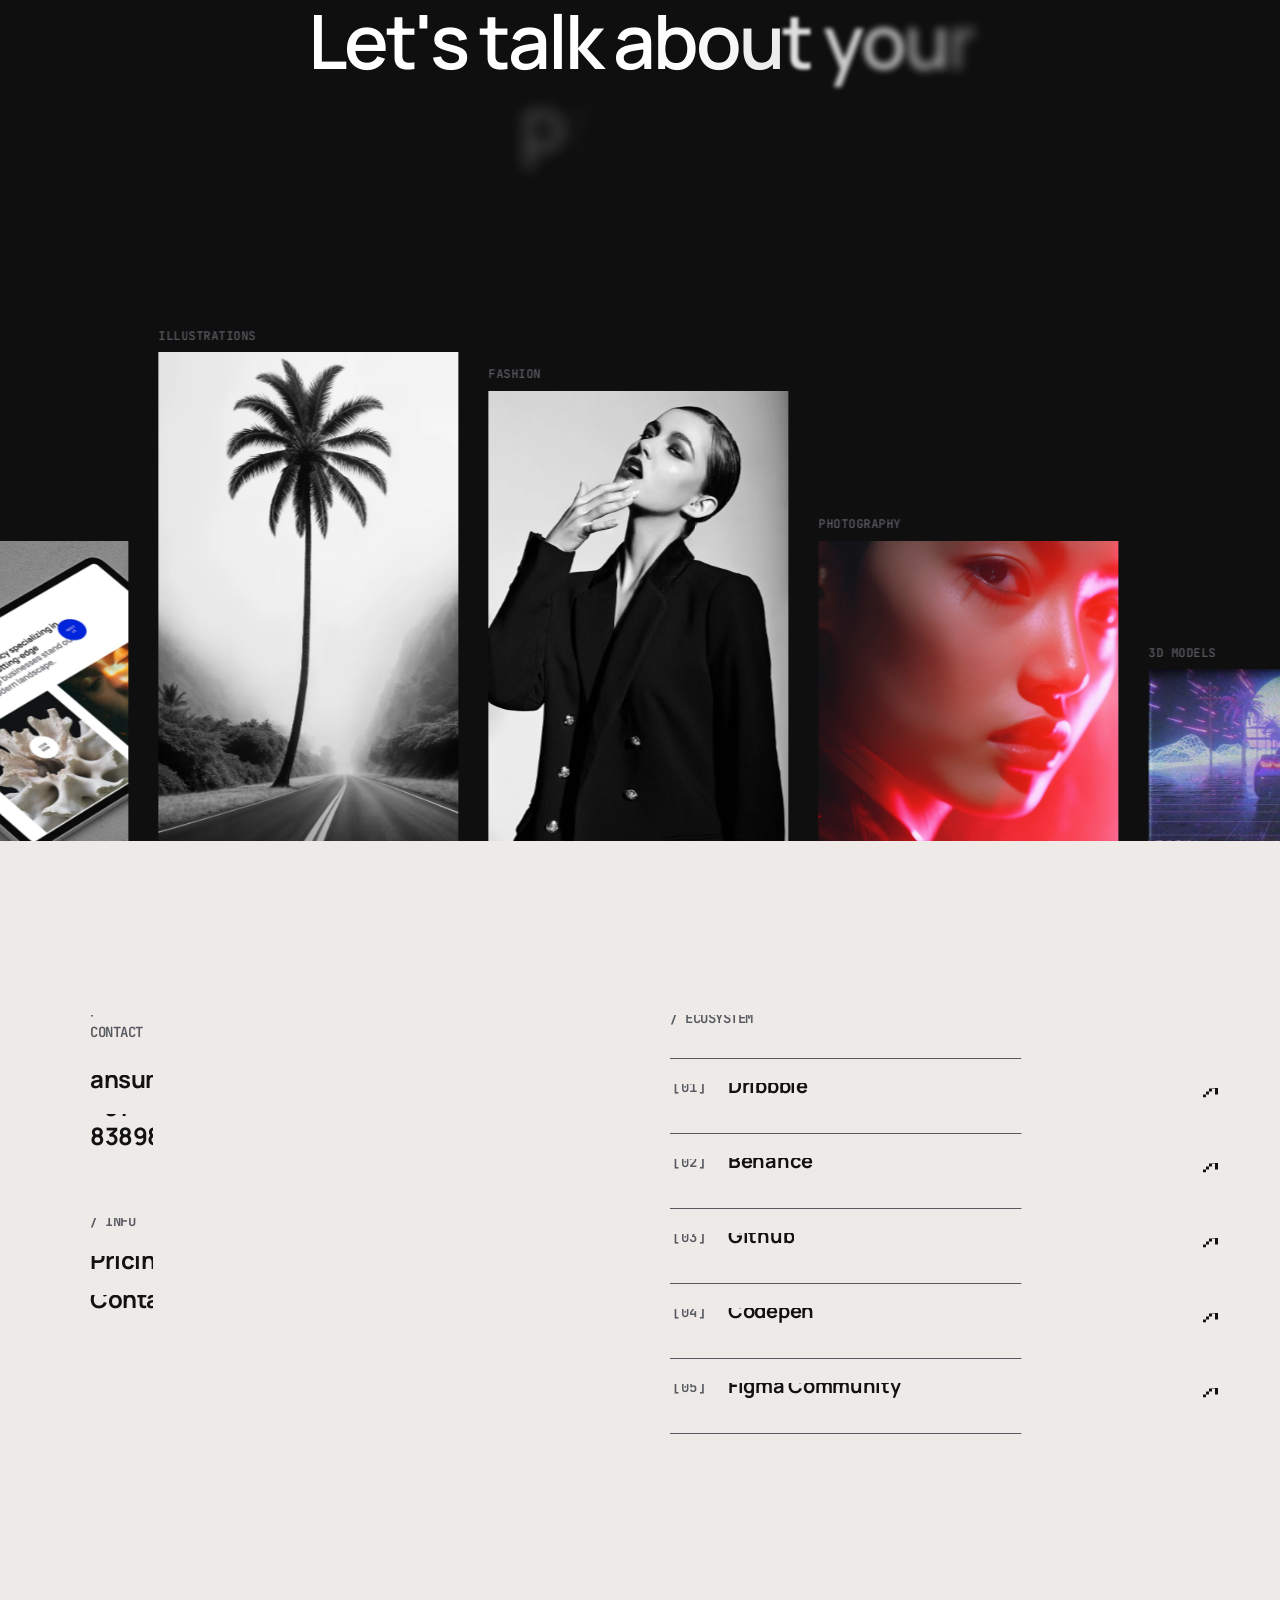
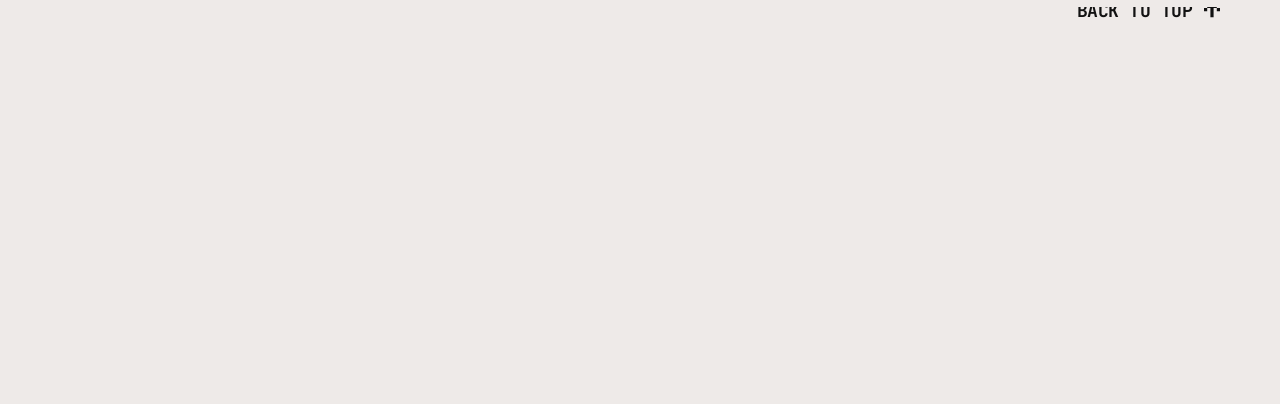
==== commit 91fff52c: "Populate portfolio with real CV content - Hero/About rewritten as Front-End Developer (Contai, West " ====
--- a/contact.html
+++ b/contact.html
@@ -148,8 +148,8 @@
                   <div class="menu-contact__item">
                     <ul class="menu-contact__list">
                       <li>
-                        <a class="tag tag-m" href="https://goo.gl/maps/nWXKpGaDPuyH6gxRA" target="_blank">
-                          <span>Behala<br>Kolkata<br>700061</span>
+                        <a class="tag tag-m" href="https://maps.google.com/?q=Contai,West+Bengal,India" target="_blank">
+                          <span>Contai<br>West Bengal<br>721433</span>
                         </a>
                       </li>
                     </ul>
@@ -163,7 +163,7 @@
                         <a class="tag tag-m" href="https://www.behance.net/" target="_blank"><span class="mxd-scramble">Behance</span></a>
                       </li>
                       <li>
-                        <a class="tag tag-m" href="https://github.com/" target="_blank"><span class="mxd-scramble">Github</span></a>
+                        <a class="tag tag-m" href="https://github.com/ansu9932" target="_blank"><span class="mxd-scramble">Github</span></a>
                       </li>
                       <li>
                         <a class="tag tag-m" href="https://www.figma.com/community" target="_blank"><span class="mxd-scramble">Figma Community</span></a>
@@ -345,7 +345,7 @@
                       </li>
                       <li class="loading-item">
                         <span class="tag tag-s tag-medium">/ Location</span>
-                        <span class="contact-link">Behala, Kolkata<br>700061, India</span>
+                        <span class="contact-link">Contai, West Bengal<br>721433, India</span>
                       </li>
                     </ul>
                   </div>
@@ -706,7 +706,7 @@
                               </div>
                               <div class="socials-list__divider divider-bottom anim-uni-clip-in"></div>
                             </a>
-                            <a class="socials-list__item slide-right-up" href="https://github.com/" target="_blank">
+                            <a class="socials-list__item slide-right-up" href="https://github.com/ansu9932" target="_blank">
                               <div class="socials-list__divider divider-top anim-uni-clip-in"></div>
                               <div class="socials-list__info">
                                 <div class="socials-list__number anim-uni-slide-down">
